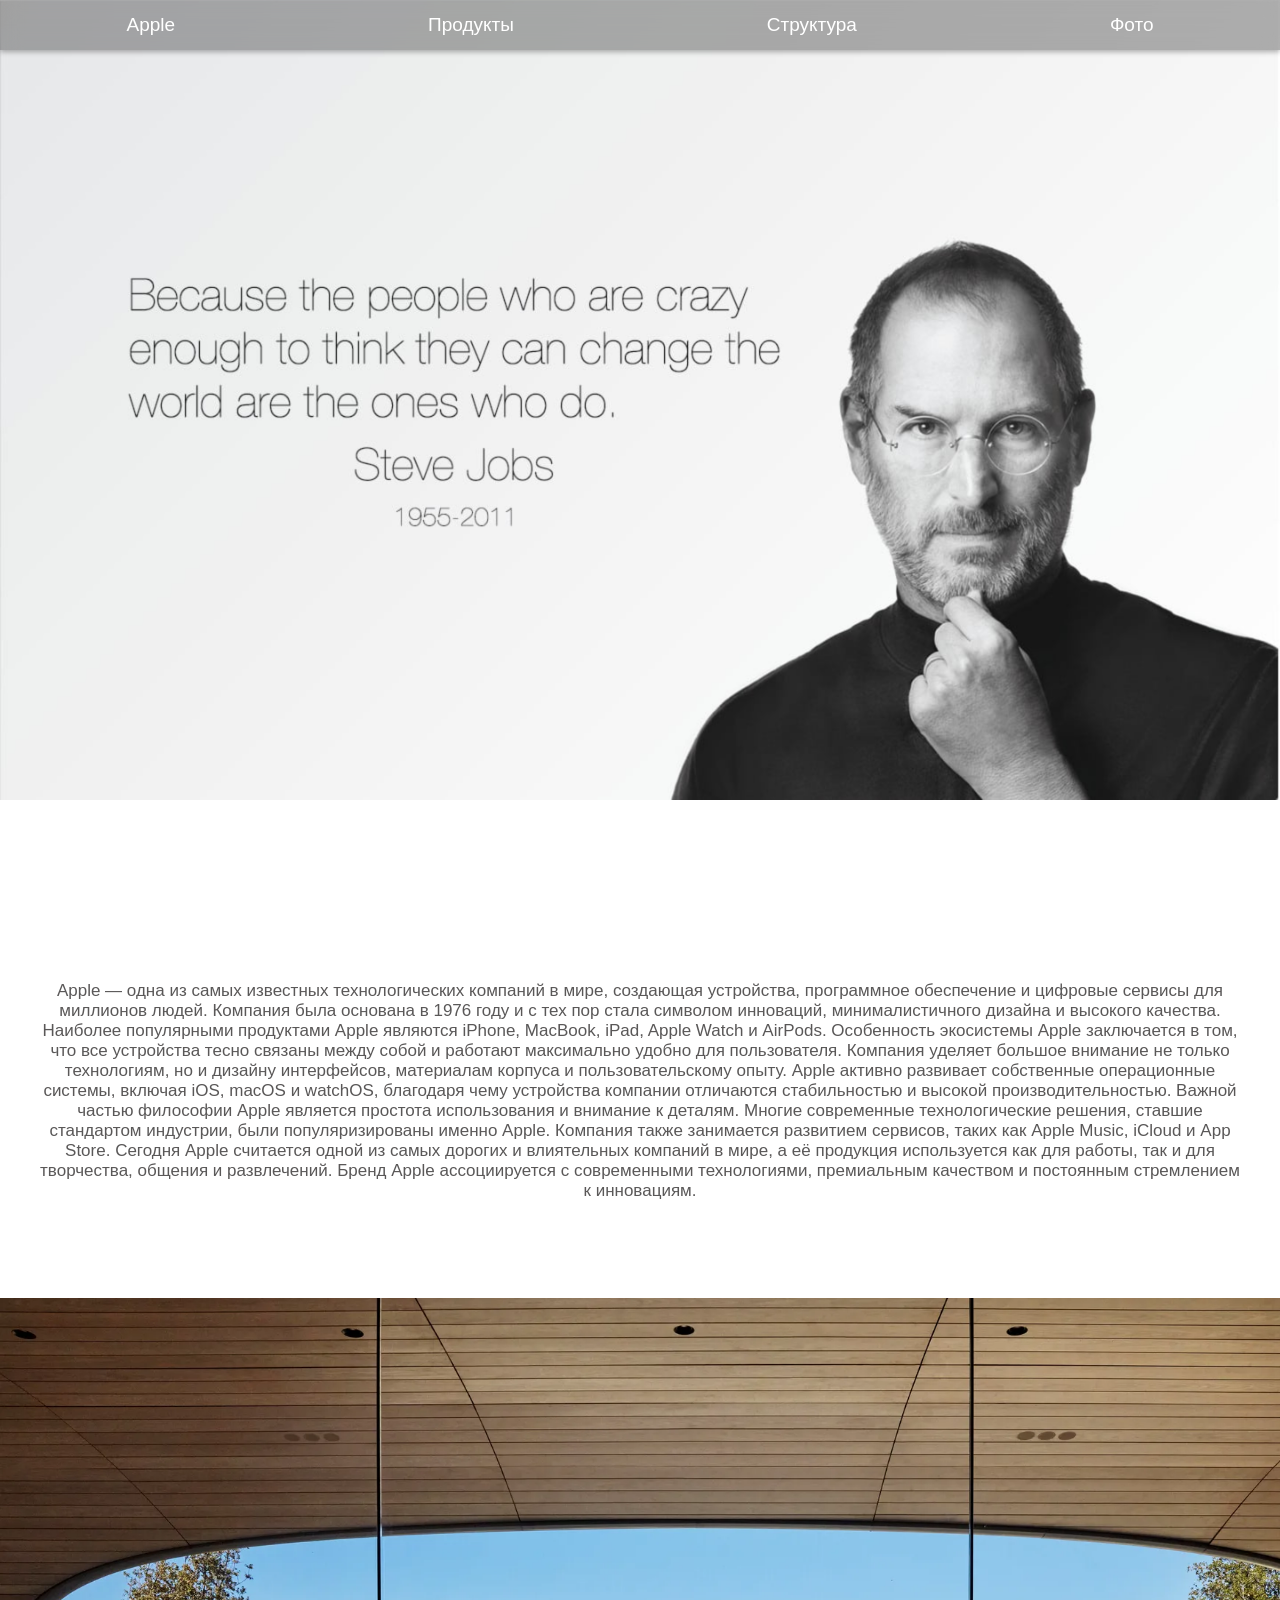
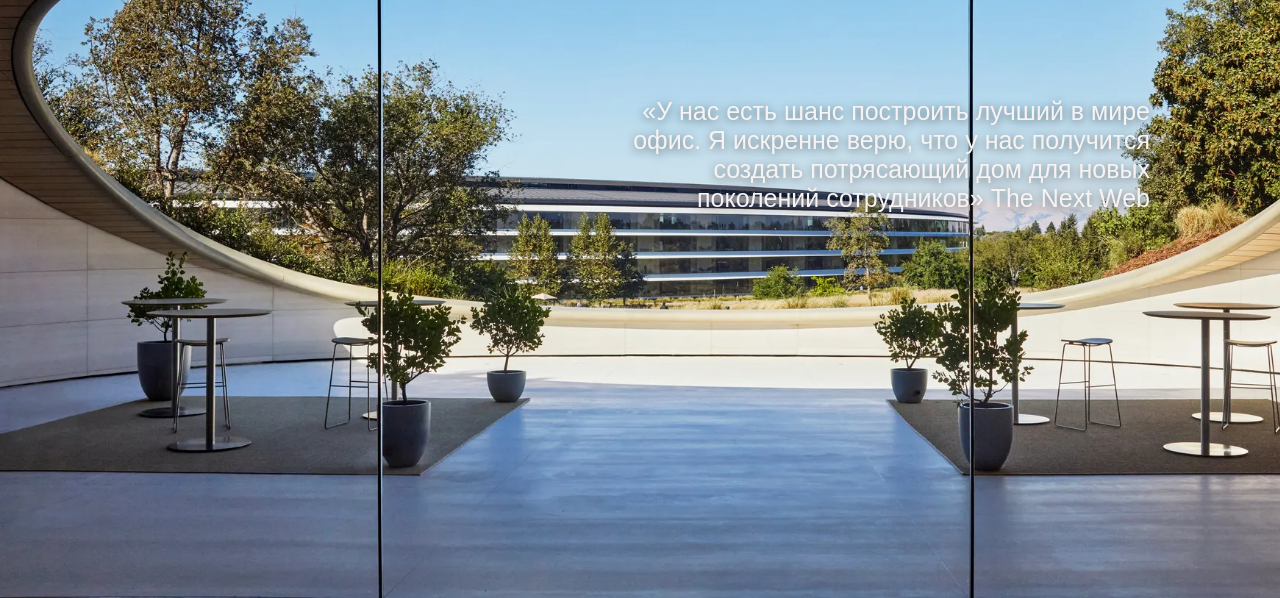
==== index.html @ 205c14de "Add files via upload" ====
<!DOCTYPE html>
<html lang="en">
<head>
    <meta charset="UTF-8">
    <meta name="viewport" content="width=device-width, initial-scale=1.0">
    <title>Корпорация Apple</title>
    <link rel="stylesheet" href="style.css">
</head>
<body>
    <nav>
        <a href="index.html">Apple</a>
        <a href="products.html">Продукты</a>
        <a href="#">Структура</a>
        <a href="#">Фото</a>
    </nav>
    <main>
        <div class="steve">
            <img src="st.jpg" alt="Стив Джобс">
        </div>
        <div class="logo">
            <img src="https://upload.wikimedia.org/wikipedia/commons/thumb/1/1b/Apple_logo_grey.svg/960px-Apple_logo_grey.svg.png" alt="">
        </div>
        <article>
            <p>Apple — одна из самых известных технологических компаний в мире, создающая устройства, программное обеспечение и цифровые сервисы для миллионов людей. Компания была основана в 1976 году и с тех пор стала символом инноваций, минималистичного дизайна и высокого качества. Наиболее популярными продуктами Apple являются iPhone, MacBook, iPad, Apple Watch и AirPods. Особенность экосистемы Apple заключается в том, что все устройства тесно связаны между собой и работают максимально удобно для пользователя. Компания уделяет большое внимание не только технологиям, но и дизайну интерфейсов, материалам корпуса и пользовательскому опыту. Apple активно развивает собственные операционные системы, включая iOS, macOS и watchOS, благодаря чему устройства компании отличаются стабильностью и высокой производительностью. Важной частью философии Apple является простота использования и внимание к деталям. Многие современные технологические решения, ставшие стандартом индустрии, были популяризированы именно Apple. Компания также занимается развитием сервисов, таких как Apple Music, iCloud и App Store. Сегодня Apple считается одной из самых дорогих и влиятельных компаний в мире, а её продукция используется как для работы, так и для творчества, общения и развлечений. Бренд Apple ассоциируется с современными технологиями, премиальным качеством и постоянным стремлением к инновациям.</p>
        </article>
        <div class="campus">
            <p class="citate">«У нас есть шанс построить лучший в мире офис. Я искренне верю, что у нас получится создать потрясающий дом для новых поколений сотрудников» The Next Web</p>
        </div>
    </main>
    
</body>
</html>
---- style.css ----
body{
    margin: 0;
}
nav {
    position: fixed;
    top: 0;
    width: 100%;
    z-index: 1000;
    display: flex;
    justify-content: space-around;
    background-color: rgba(2, 2, 2, 0.3);
    height: 50px;
    align-items: center;
    box-shadow: 0px 2px 5px rgba(0, 0, 0, 0.3);
    backdrop-filter: blur(10px);
    -webkit-backdrop-filter: blur(10px);
}
nav a {
    color: white;
    font-family: Helvetica;
    font-size: 19px;
    text-decoration: none;
    font-weight: 200;
}
.logo{
    display: flex;
    margin-top: 80px;
    justify-content: center;
    align-items: center;
}
.logo img{
    width: 8%;
    height: auto;
}
article{
    display: flex;
    margin-top: 80px;
    margin-left: 40px;
    margin-right: 40px;
    /* border: 1px solid rgb(199, 196, 196);
    border-radius: 15px; */
}
article p{
    color: rgb(90, 88, 88);
    font-family: Helvetica;
    font-size: 17px;
    font-weight: 100;
    text-align: center;
}
.steve{
    /* margin-top: 30px; */
}
.steve img{
    max-width: 100%;
    height: auto;
}
.campus{
    display: flex;
    position: relative;
    margin-top: 80px;
    height: 100vh;
    background-size: cover;
    background-image: url(back1.jpg);
}
.citate{
    position: absolute;
    left: 600px;
    bottom: 40%;
    max-width: 550px;
    text-align: end;
    color: rgb(248, 243, 243);
    font-family: Helvetica;
    font-weight: 100;
    font-size: 25px;
    text-shadow: 0 2px 10px rgba(0, 0, 0, 0.5);
}
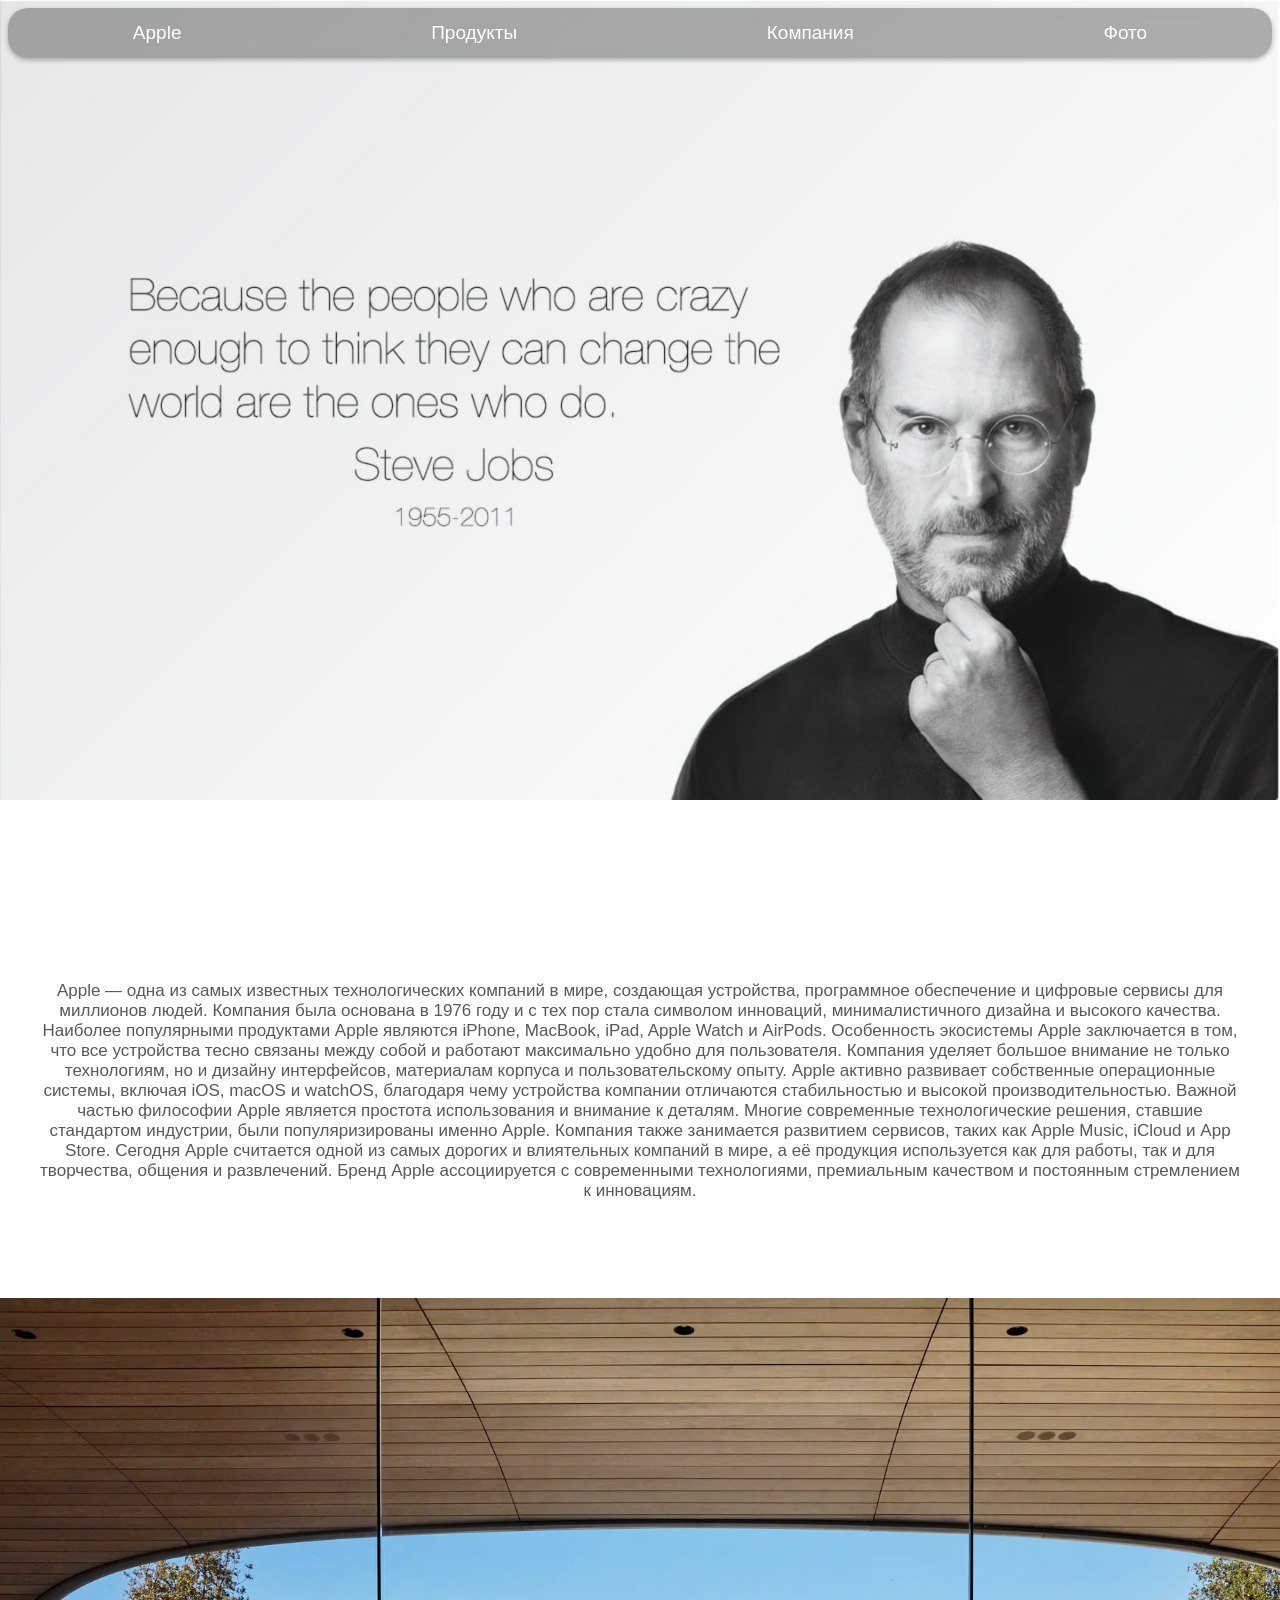
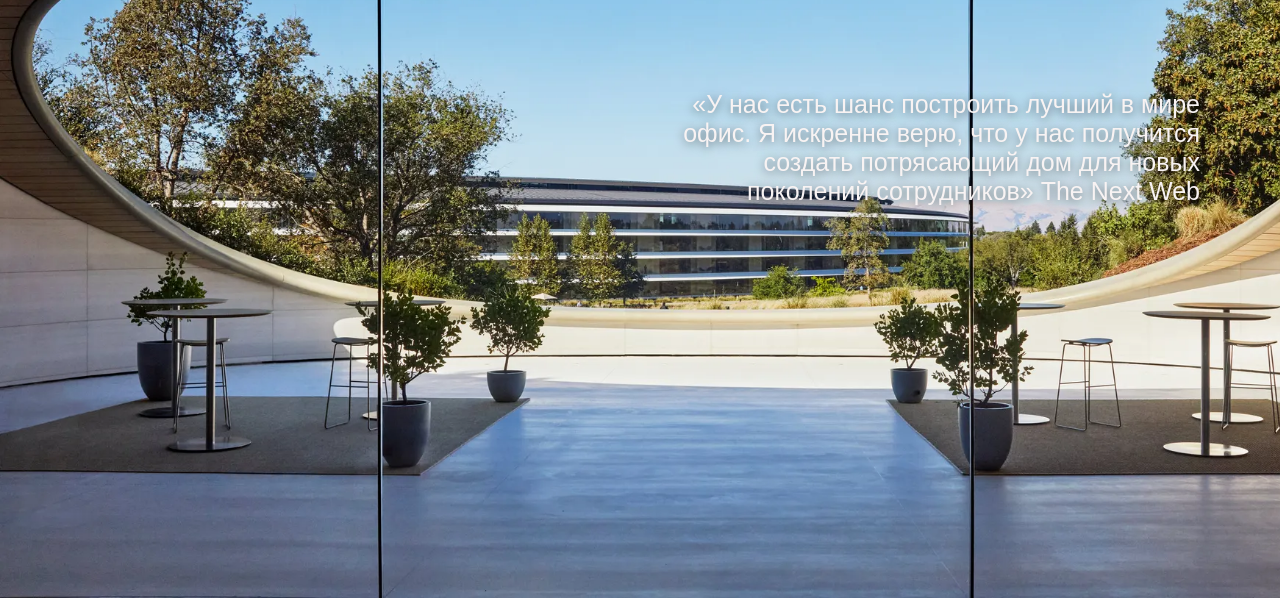
==== commit 42a32d69: "Add files via upload" ====
--- a/index.html
+++ b/index.html
@@ -10,22 +10,22 @@
     <nav>
         <a href="index.html">Apple</a>
         <a href="products.html">Продукты</a>
-        <a href="#">Структура</a>
-        <a href="#">Фото</a>
+        <a href="company.html">Компания</a>
+        <a href="photos.html">Фото</a>
     </nav>
     <main>
-        <div class="steve">
+        <section class="hero-picture">
             <img src="st.jpg" alt="Стив Джобс">
-        </div>
-        <div class="logo">
+        </section>
+        <section class="hero-logo">
             <img src="https://upload.wikimedia.org/wikipedia/commons/thumb/1/1b/Apple_logo_grey.svg/960px-Apple_logo_grey.svg.png" alt="">
-        </div>
-        <article>
+        </section>
+        <section class="about">
             <p>Apple — одна из самых известных технологических компаний в мире, создающая устройства, программное обеспечение и цифровые сервисы для миллионов людей. Компания была основана в 1976 году и с тех пор стала символом инноваций, минималистичного дизайна и высокого качества. Наиболее популярными продуктами Apple являются iPhone, MacBook, iPad, Apple Watch и AirPods. Особенность экосистемы Apple заключается в том, что все устройства тесно связаны между собой и работают максимально удобно для пользователя. Компания уделяет большое внимание не только технологиям, но и дизайну интерфейсов, материалам корпуса и пользовательскому опыту. Apple активно развивает собственные операционные системы, включая iOS, macOS и watchOS, благодаря чему устройства компании отличаются стабильностью и высокой производительностью. Важной частью философии Apple является простота использования и внимание к деталям. Многие современные технологические решения, ставшие стандартом индустрии, были популяризированы именно Apple. Компания также занимается развитием сервисов, таких как Apple Music, iCloud и App Store. Сегодня Apple считается одной из самых дорогих и влиятельных компаний в мире, а её продукция используется как для работы, так и для творчества, общения и развлечений. Бренд Apple ассоциируется с современными технологиями, премиальным качеством и постоянным стремлением к инновациям.</p>
-        </article>
-        <div class="campus">
-            <p class="citate">«У нас есть шанс построить лучший в мире офис. Я искренне верю, что у нас получится создать потрясающий дом для новых поколений сотрудников» The Next Web</p>
-        </div>
+        </section>
+        <section class="quote">
+            <p>«У нас есть шанс построить лучший в мире офис. Я искренне верю, что у нас получится создать потрясающий дом для новых поколений сотрудников» The Next Web</p>
+        </section>
     </main>
     
 </body>
--- a/style.css
+++ b/style.css
@@ -3,8 +3,10 @@
 }
 nav {
     position: fixed;
-    top: 0;
-    width: 100%;
+    top: 8px;
+    left: 8px;
+    right: 8px;
+    /* width: 100%; */
     z-index: 1000;
     display: flex;
     justify-content: space-around;
@@ -14,6 +16,7 @@
     box-shadow: 0px 2px 5px rgba(0, 0, 0, 0.3);
     backdrop-filter: blur(10px);
     -webkit-backdrop-filter: blur(10px);
+    border-radius: 20px;
 }
 nav a {
     color: white;
@@ -22,17 +25,17 @@
     text-decoration: none;
     font-weight: 200;
 }
-.logo{
+.hero-logo{
     display: flex;
     margin-top: 80px;
     justify-content: center;
     align-items: center;
 }
-.logo img{
+.hero-logo img{
     width: 8%;
     height: auto;
 }
-article{
+.about{
     display: flex;
     margin-top: 80px;
     margin-left: 40px;
@@ -40,37 +43,210 @@
     /* border: 1px solid rgb(199, 196, 196);
     border-radius: 15px; */
 }
-article p{
+.about p{
     color: rgb(90, 88, 88);
     font-family: Helvetica;
     font-size: 17px;
     font-weight: 100;
     text-align: center;
 }
-.steve{
-    /* margin-top: 30px; */
-}
-.steve img{
+.hero-picture img{
     max-width: 100%;
     height: auto;
 }
-.campus{
-    display: flex;
-    position: relative;
+.quote{
+    display: flex;
+    justify-content: flex-end;
+    padding-right: 80px;
+    align-items: center;
     margin-top: 80px;
     height: 100vh;
     background-size: cover;
     background-image: url(back1.jpg);
 }
-.citate{
-    position: absolute;
-    left: 600px;
-    bottom: 40%;
+.quote p{
     max-width: 550px;
-    text-align: end;
+    text-align: right;
     color: rgb(248, 243, 243);
     font-family: Helvetica;
     font-weight: 100;
     font-size: 25px;
     text-shadow: 0 2px 10px rgba(0, 0, 0, 0.5);
 }
+ .iphone{
+    display: flex;
+    /* align-items:center; */
+    justify-content:space-between;
+    margin-top: 80px;
+    margin-left: 10px;
+    gap: 40px;
+    /* border: 1px solid red; */
+ }
+.iphone-text{
+    margin-top: 50px;
+    flex: 1;
+    flex-direction: column;
+}
+.iphone-name{
+    display: block;
+    color: rgb(107, 104, 104);
+    font-family: Helvetica;
+    font-size: 25px;
+    font-weight: 500;
+    margin-top: 40px;
+    margin-left: 25px;
+    border: solid gray;
+    border-radius: 10px;
+    border-width: 1px;
+    padding: 5px 15px;
+    width: fit-content;
+    /* border: 1px solid orange; */
+}
+.iphone-description{
+    display: block;
+    font-family: Helvetica;
+    justify-content:flex-end;
+    font-size: 16px;
+    font-weight: 100;
+    margin-left: 40px;
+    color: rgb(107, 103, 103);
+    /* border: 1px solid yellowgreen; */
+}
+.iphone-logo{
+    width: 500px;
+    height: 400px;
+    margin-top: 60px;
+    background-image: url(iphone2g.jpg);
+    background-size: contain;
+    background-repeat: no-repeat;
+    background-position: center;
+    /* border: 1px solid gray; */
+}
+.ipad-logo{
+    width: 500px;
+    height: 400px;
+    margin-top: 60px;
+    background-image: url(ipad.jpg);
+    background-size: contain;
+    background-repeat: no-repeat;
+    background-position: center;
+    /* border: 1px solid gray; */
+}
+.macbook-logo{
+    width: 500px;
+    height: 400px;
+    margin-top: 60px;
+    background-image: url(macb.jpg);
+    background-size: contain;
+    background-repeat: no-repeat;
+    background-position: center;
+    /* border: 1px solid gray; */
+}
+.watch-logo{
+    width: 500px;
+    height: 400px;
+    margin-top: 60px;
+    background-image: url(watch.webp);
+    background-size: contain;
+    background-repeat: no-repeat;
+    background-position: center;
+    /* border: 1px solid gray; */
+}
+.ceo{
+    display: flex;
+    justify-content: space-between;
+    align-items: flex-start;
+    margin-left: 10px;
+    gap: 40px;
+}
+.johnternus{
+    display: flex;
+    flex: 1;
+    margin-top: 80px;
+    /* margin-left: 40px; */
+    height: 500px;
+    justify-content:flex-start;
+    /* border: 1px solid orange; */
+    flex-direction: column;
+}
+.johnternusbio{
+    display: block;
+    font-family: Helvetica;
+    justify-content:flex-end;
+    font-size: 16px;
+    font-weight: 100;
+    margin-left: 40px;
+    color: rgb(107, 103, 103);
+
+    /* margin: 0px;
+    font-family: Helvetica;
+    color: rgb(105, 102, 102); */
+    /* border: 1px solid red; */
+}
+.johnternusname{
+    /* color: rgb(107, 104, 104);
+    font-family: Helvetica;
+    font-size: 25px;
+    font-weight: 500;
+    margin: 40px 0px 10px 25px;
+    border: solid gray;
+    border-radius: 10px;
+    border-width: 1px;
+    padding: 5px 15px;
+    width: fit-content;
+    height: fit-content; */
+    display: block;
+    color: rgb(107, 104, 104);
+    font-family: Helvetica;
+    font-size: 25px;
+    font-weight: 500;
+    margin-top: 40px;
+    margin-left: 25px;
+    border: solid gray;
+    border-radius: 10px;
+    border-width: 1px;
+    padding: 5px 15px;
+    width: fit-content;
+
+    /* border: 1px solid rgb(212, 65, 65); */
+}
+.johnternusphoto{
+    flex: 1;
+    margin-top: 80px;
+    background-image: url(jt.jpg);
+    /* width: 400px; */
+    height: 500px;
+    background-size: cover;
+    background-position: center;
+    /* border: 1px solid gray; */
+}
+.steve-logo{
+    width: 500px;
+    height: 400px;
+    margin-top: 20px;
+    background-image: url(sj.png);
+    background-size: contain;
+    background-repeat: no-repeat;
+    background-position: center;
+    /* border: 1px solid gray; */
+}
+.ternus-logo{
+    width: 500px;
+    height: 400px;
+    margin-top: 20px;
+    background-image: url(jt2.png);
+    background-size: contain;
+    background-repeat: no-repeat;
+    background-position: center;
+    /* border: 1px solid gray; */
+}
+.tim-logo{
+    width: 500px;
+    height: 400px;
+    margin-top: 20px;
+    background-image: url(tc.png);
+    background-size: contain;
+    background-repeat: no-repeat;
+    background-position: center;
+    /* border: 1px solid gray; */
+}
